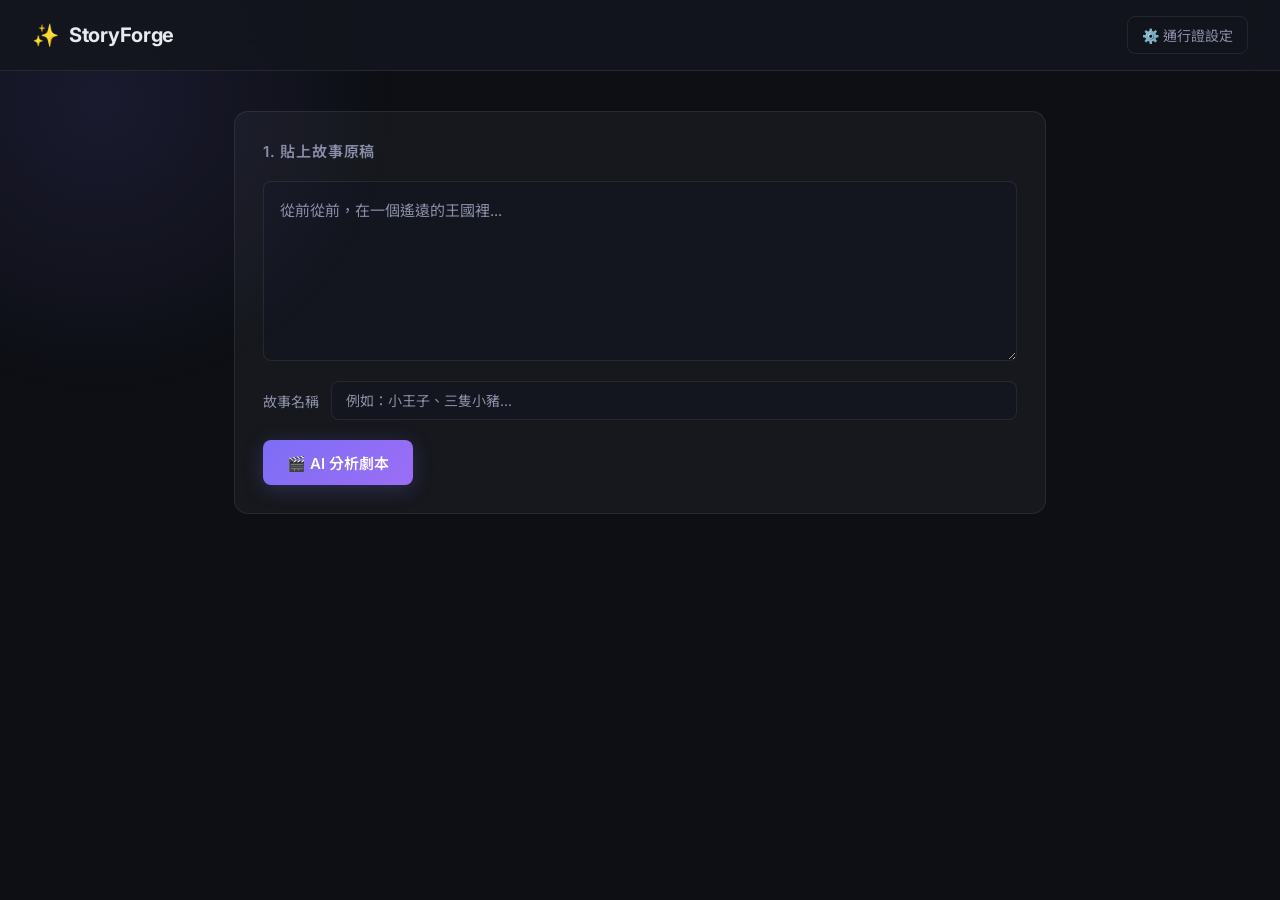
==== ui/index.html @ f6cf80be "feat: rewrite UI for scene-based pipeline with per-scene regen and final mix" ====
<!DOCTYPE html>
<html lang="zh-TW">
<head>
    <meta charset="UTF-8">
    <meta name="viewport" content="width=device-width, initial-scale=1.0">
    <title>StoryForge</title>
    <link href="https://fonts.googleapis.com/css2?family=Inter:wght@400;500;600;700&family=Noto+Sans+TC:wght@400;500;700&display=swap" rel="stylesheet">
    <link rel="stylesheet" href="style.css">
</head>
<body>
    <div class="app-container">
        <header class="glass-panel main-header">
            <div class="logo">
                <span class="logo-icon">✨</span>
                <h1>StoryForge</h1>
            </div>
            <div class="settings-btn" id="btnSettings">⚙️ 通行證設定</div>
        </header>

        <main class="main-content">
            <!-- Step 1: 貼上故事 -->
            <div class="card editor-card">
                <h2>1. 貼上故事原稿</h2>
                <textarea id="storyInput" placeholder="從前從前，在一個遙遠的王國裡..."></textarea>
                <div class="story-name-row">
                    <label for="storyNameInput">故事名稱</label>
                    <input type="text" id="storyNameInput" placeholder="例如：小王子、三隻小豬...">
                </div>
                <button class="primary-btn" id="btnBreakdown">
                    <span class="btn-text">🎬 AI 分析劇本</span>
                    <span class="btn-loader hidden">分析中...</span>
                </button>
            </div>

            <!-- Step 2: 場景編輯區 -->
            <div class="card scenes-card hidden" id="scenesSection">
                <div class="scenes-header">
                    <h2>2. 場景編輯區</h2>
                    <span class="story-name-badge" id="storyNameBadge"></span>
                </div>
                <div class="scenes-list" id="scenesList">
                    <!-- Scene cards injected here -->
                </div>
                <div class="final-actions">
                    <button class="primary-btn pulse" id="btnMixFinal">
                        <span class="btn-text">🔊 產出完整有聲書</span>
                        <span class="btn-loader hidden">合併中...</span>
                    </button>
                </div>
            </div>
        </main>
    </div>

    <!-- Settings Modal -->
    <div class="modal hidden" id="settingsModal">
        <div class="modal-content glass-panel">
            <h2>大腦通行證 (API Key)</h2>
            <p>請輸入您的 Gemini API 通行證，我們會幫您記住。</p>
            <input type="password" id="apiKeyInput" placeholder="AIzaSy...">
            <div class="modal-actions">
                <button class="secondary-btn" id="btnCloseSettings">取消</button>
                <button class="primary-btn" id="btnSaveSettings">儲存</button>
            </div>
        </div>
    </div>

    <!-- Loading Modal -->
    <div class="modal hidden" id="loadingModal">
        <div class="modal-content glass-panel loading-modal">
            <div class="spinner"></div>
            <h2 id="loadingText">AI 導演正在處理中...</h2>
            <p id="loadingSubtext">請稍候</p>
        </div>
    </div>

    <!-- Success Toast -->
    <div class="toast hidden" id="toast"></div>

    <script src="app.js"></script>
</body>
</html>
---- ui/style.css ----
*, *::before, *::after { box-sizing: border-box; margin: 0; padding: 0; }

:root {
    --bg: #0d0f14;
    --bg2: #13161e;
    --surface: rgba(255,255,255,0.04);
    --surface-hover: rgba(255,255,255,0.07);
    --border: rgba(255,255,255,0.08);
    --accent: #7c6ef5;
    --accent2: #a78bfa;
    --accent-glow: rgba(124,110,245,0.25);
    --text: #e8eaf0;
    --text-muted: #8b8fa8;
    --success: #34d399;
    --danger: #f87171;
    --radius: 14px;
    --radius-sm: 8px;
    --font: 'Inter', 'Noto Sans TC', sans-serif;
}

body {
    background: var(--bg);
    color: var(--text);
    font-family: var(--font);
    min-height: 100vh;
    overflow-x: hidden;
}

body::before {
    content: '';
    position: fixed;
    top: -200px; left: -200px;
    width: 600px; height: 600px;
    background: radial-gradient(circle, rgba(124,110,245,0.12) 0%, transparent 70%);
    pointer-events: none;
}

/* ── Layout ─────────────────────────────────────────────── */
.app-container { display: flex; flex-direction: column; min-height: 100vh; }

.main-header {
    display: flex;
    align-items: center;
    justify-content: space-between;
    padding: 16px 32px;
    position: sticky; top: 0; z-index: 100;
    backdrop-filter: blur(20px);
    border-bottom: 1px solid var(--border);
}

.logo { display: flex; align-items: center; gap: 10px; }
.logo-icon { font-size: 22px; }
.logo h1 { font-size: 20px; font-weight: 700; letter-spacing: -0.3px; }

.glass-panel {
    background: rgba(19,22,30,0.85);
    backdrop-filter: blur(20px);
}

.main-content {
    flex: 1;
    max-width: 860px;
    width: 100%;
    margin: 40px auto;
    padding: 0 24px 80px;
    display: flex;
    flex-direction: column;
    gap: 24px;
}

/* ── Cards ──────────────────────────────────────────────── */
.card {
    background: var(--surface);
    border: 1px solid var(--border);
    border-radius: var(--radius);
    padding: 28px;
}

.card h2 {
    font-size: 15px;
    font-weight: 600;
    color: var(--text-muted);
    text-transform: uppercase;
    letter-spacing: 0.8px;
    margin-bottom: 20px;
}

/* ── Story Input ─────────────────────────────────────────── */
#storyInput {
    width: 100%;
    min-height: 180px;
    background: var(--bg2);
    border: 1px solid var(--border);
    border-radius: var(--radius-sm);
    color: var(--text);
    font-family: var(--font);
    font-size: 15px;
    line-height: 1.7;
    padding: 16px;
    resize: vertical;
    transition: border-color 0.2s;
    margin-bottom: 16px;
}
#storyInput:focus { outline: none; border-color: var(--accent); }
#storyInput::placeholder { color: var(--text-muted); }

.story-name-row {
    display: flex;
    align-items: center;
    gap: 12px;
    margin-bottom: 20px;
}
.story-name-row label {
    font-size: 14px;
    color: var(--text-muted);
    white-space: nowrap;
}
#storyNameInput {
    flex: 1;
    background: var(--bg2);
    border: 1px solid var(--border);
    border-radius: var(--radius-sm);
    color: var(--text);
    font-family: var(--font);
    font-size: 14px;
    padding: 10px 14px;
    transition: border-color 0.2s;
}
#storyNameInput:focus { outline: none; border-color: var(--accent); }
#storyNameInput::placeholder { color: var(--text-muted); }

/* ── Buttons ─────────────────────────────────────────────── */
.primary-btn {
    background: linear-gradient(135deg, var(--accent), #9b6ef5);
    color: #fff;
    border: none;
    border-radius: var(--radius-sm);
    padding: 12px 24px;
    font-family: var(--font);
    font-size: 15px;
    font-weight: 600;
    cursor: pointer;
    transition: opacity 0.2s, transform 0.15s, box-shadow 0.2s;
    box-shadow: 0 4px 20px var(--accent-glow);
    display: inline-flex;
    align-items: center;
    gap: 8px;
}
.primary-btn:hover:not(:disabled) { opacity: 0.9; transform: translateY(-1px); }
.primary-btn:active:not(:disabled) { transform: translateY(0); }
.primary-btn:disabled { opacity: 0.5; cursor: not-allowed; }
.primary-btn.pulse { animation: pulse 2.5s infinite; }
@keyframes pulse { 0%,100%{box-shadow:0 4px 20px var(--accent-glow)}50%{box-shadow:0 4px 30px rgba(124,110,245,0.45)} }

.secondary-btn {
    background: transparent;
    color: var(--text-muted);
    border: 1px solid var(--border);
    border-radius: var(--radius-sm);
    padding: 10px 20px;
    font-family: var(--font);
    font-size: 14px;
    cursor: pointer;
    transition: background 0.2s, color 0.2s;
}
.secondary-btn:hover { background: var(--surface-hover); color: var(--text); }

.scene-regen-btn {
    background: transparent;
    color: var(--accent2);
    border: 1px solid rgba(124,110,245,0.3);
    border-radius: var(--radius-sm);
    padding: 7px 14px;
    font-family: var(--font);
    font-size: 13px;
    font-weight: 500;
    cursor: pointer;
    transition: background 0.2s, border-color 0.2s;
    display: inline-flex;
    align-items: center;
    gap: 6px;
}
.scene-regen-btn:hover:not(:disabled) { background: rgba(124,110,245,0.1); border-color: var(--accent); }
.scene-regen-btn:disabled { opacity: 0.4; cursor: not-allowed; }

.settings-btn {
    color: var(--text-muted);
    font-size: 14px;
    cursor: pointer;
    padding: 8px 14px;
    border-radius: var(--radius-sm);
    border: 1px solid var(--border);
    transition: background 0.2s, color 0.2s;
}
.settings-btn:hover { background: var(--surface-hover); color: var(--text); }

.btn-loader { color: var(--text-muted); font-style: italic; }

/* ── Scenes Section ──────────────────────────────────────── */
.scenes-header {
    display: flex;
    align-items: center;
    justify-content: space-between;
    margin-bottom: 20px;
}
.scenes-header h2 { margin-bottom: 0; }

.story-name-badge {
    background: rgba(124,110,245,0.15);
    color: var(--accent2);
    border: 1px solid rgba(124,110,245,0.3);
    border-radius: 20px;
    padding: 4px 12px;
    font-size: 13px;
    font-weight: 500;
}

.scenes-list { display: flex; flex-direction: column; gap: 16px; margin-bottom: 28px; }

/* ── Scene Card ──────────────────────────────────────────── */
.scene-card {
    background: var(--bg2);
    border: 1px solid var(--border);
    border-radius: var(--radius-sm);
    overflow: hidden;
    transition: border-color 0.2s;
}
.scene-card.has-audio { border-color: rgba(52,211,153,0.3); }
.scene-card.generating { border-color: rgba(124,110,245,0.4); }

.scene-header {
    display: flex;
    align-items: center;
    justify-content: space-between;
    padding: 14px 18px;
    border-bottom: 1px solid var(--border);
    cursor: pointer;
    transition: background 0.15s;
}
.scene-header:hover { background: var(--surface-hover); }

.scene-title-group { display: flex; align-items: center; gap: 10px; }
.scene-number {
    font-size: 11px;
    font-weight: 700;
    color: var(--accent2);
    background: rgba(124,110,245,0.15);
    border-radius: 4px;
    padding: 2px 7px;
    letter-spacing: 0.5px;
}
.scene-title {
    font-size: 15px;
    font-weight: 600;
    color: var(--text);
}
.scene-actions { display: flex; align-items: center; gap: 10px; }

.audio-status {
    font-size: 12px;
    display: flex;
    align-items: center;
    gap: 4px;
}
.audio-status.done { color: var(--success); }
.audio-status.pending { color: var(--text-muted); }
.audio-status.working { color: var(--accent2); }

.scene-body { padding: 16px 18px; }
.scene-body.collapsed { display: none; }

/* ── Script Lines inside scene ───────────────────────────── */
.script-line {
    display: grid;
    grid-template-columns: 90px 80px 1fr;
    gap: 8px;
    align-items: start;
    margin-bottom: 8px;
}
.script-line input, .script-line textarea {
    background: var(--surface);
    border: 1px solid var(--border);
    border-radius: 6px;
    color: var(--text);
    font-family: var(--font);
    font-size: 13px;
    padding: 7px 10px;
    width: 100%;
    transition: border-color 0.15s;
}
.script-line input:focus, .script-line textarea:focus { outline: none; border-color: var(--accent); }
.script-line textarea { min-height: 54px; resize: vertical; line-height: 1.5; }
.script-line input.role { font-weight: 600; color: var(--accent2); }
.script-line input.emotion { color: #fbbf24; font-size: 12px; }

/* ── Final actions ───────────────────────────────────────── */
.final-actions { text-align: center; }

/* ── Modal ───────────────────────────────────────────────── */
.modal {
    position: fixed; inset: 0;
    background: rgba(0,0,0,0.6);
    backdrop-filter: blur(6px);
    display: flex;
    align-items: center;
    justify-content: center;
    z-index: 1000;
}
.modal-content {
    border: 1px solid var(--border);
    border-radius: var(--radius);
    padding: 36px;
    width: 440px;
    max-width: 90vw;
}
.modal-content h2 { font-size: 18px; margin-bottom: 10px; }
.modal-content p { color: var(--text-muted); font-size: 14px; margin-bottom: 20px; line-height: 1.6; }
.modal-content input {
    width: 100%;
    background: var(--bg2);
    border: 1px solid var(--border);
    border-radius: var(--radius-sm);
    color: var(--text);
    font-family: var(--font);
    font-size: 14px;
    padding: 12px 14px;
    margin-bottom: 20px;
    transition: border-color 0.2s;
}
.modal-content input:focus { outline: none; border-color: var(--accent); }
.modal-actions { display: flex; gap: 10px; justify-content: flex-end; }

.loading-modal { text-align: center; }
.loading-modal h2 { margin: 20px 0 8px; font-size: 17px; }
.loading-modal p { color: var(--text-muted); font-size: 14px; }

/* ── Spinner ─────────────────────────────────────────────── */
.spinner {
    width: 44px; height: 44px;
    border: 3px solid var(--border);
    border-top-color: var(--accent);
    border-radius: 50%;
    animation: spin 0.8s linear infinite;
    margin: 0 auto;
}
@keyframes spin { to { transform: rotate(360deg); } }

/* ── Toast ───────────────────────────────────────────────── */
.toast {
    position: fixed;
    bottom: 32px; left: 50%; transform: translateX(-50%);
    background: #1e2230;
    border: 1px solid var(--border);
    border-radius: 10px;
    padding: 12px 24px;
    font-size: 14px;
    font-weight: 500;
    z-index: 2000;
    transition: opacity 0.3s, transform 0.3s;
    pointer-events: none;
}
.toast.success { border-color: rgba(52,211,153,0.4); color: var(--success); }
.toast.error { border-color: rgba(248,113,113,0.4); color: var(--danger); }

/* ── Utilities ───────────────────────────────────────────── */
.hidden { display: none !important; }
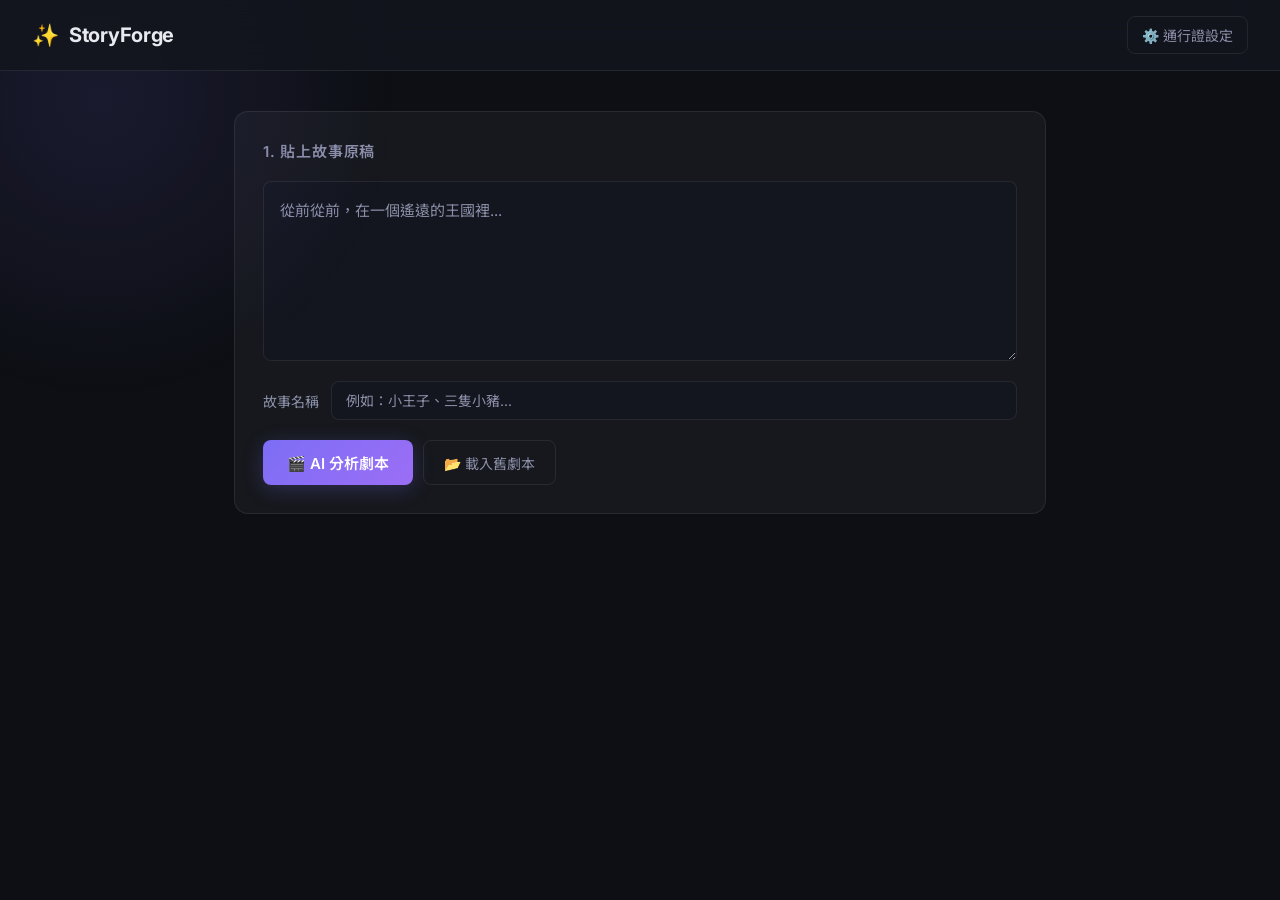
==== commit c901e0df: "feat: add support for configuring AI thinking levels and persisting screenplay data" ====
--- a/ui/index.html
+++ b/ui/index.html
@@ -26,10 +26,15 @@
                     <label for="storyNameInput">故事名稱</label>
                     <input type="text" id="storyNameInput" placeholder="例如：小王子、三隻小豬...">
                 </div>
-                <button class="primary-btn" id="btnBreakdown">
-                    <span class="btn-text">🎬 AI 分析劇本</span>
-                    <span class="btn-loader hidden">分析中...</span>
-                </button>
+                <div class="action-row" style="display: flex; gap: 10px; margin-top: 15px;">
+                    <button class="primary-btn" id="btnBreakdown">
+                        <span class="btn-text">🎬 AI 分析劇本</span>
+                        <span class="btn-loader hidden">分析中...</span>
+                    </button>
+                    <button class="secondary-btn" id="btnLoadScreenplay" title="若之前已分析過，可直接載入進度">
+                        <span class="btn-text">📂 載入舊劇本</span>
+                    </button>
+                </div>
             </div>
 
             <!-- Step 2: 場景編輯區 -->
@@ -57,7 +62,14 @@
             <h2>大腦通行證 (API Key)</h2>
             <p>請輸入您的 Gemini API 通行證，我們會幫您記住。</p>
             <input type="password" id="apiKeyInput" placeholder="AIzaSy...">
-            <div class="modal-actions">
+            <div style="margin-top: 15px;">
+                <label for="thinkingLevelSelect">思考深度 (Thinking Level)</label>
+                <select id="thinkingLevelSelect" style="width: 100%; padding: 8px; margin-top: 5px; border-radius: 4px; border: 1px solid #ccc; background: rgba(255, 255, 255, 0.9);">
+                    <option value="MEDIUM">MEDIUM (預設)</option>
+                    <option value="LOW">LOW (較快但較淺)</option>
+                </select>
+            </div>
+            <div class="modal-actions" style="margin-top: 20px;">
                 <button class="secondary-btn" id="btnCloseSettings">取消</button>
                 <button class="primary-btn" id="btnSaveSettings">儲存</button>
             </div>
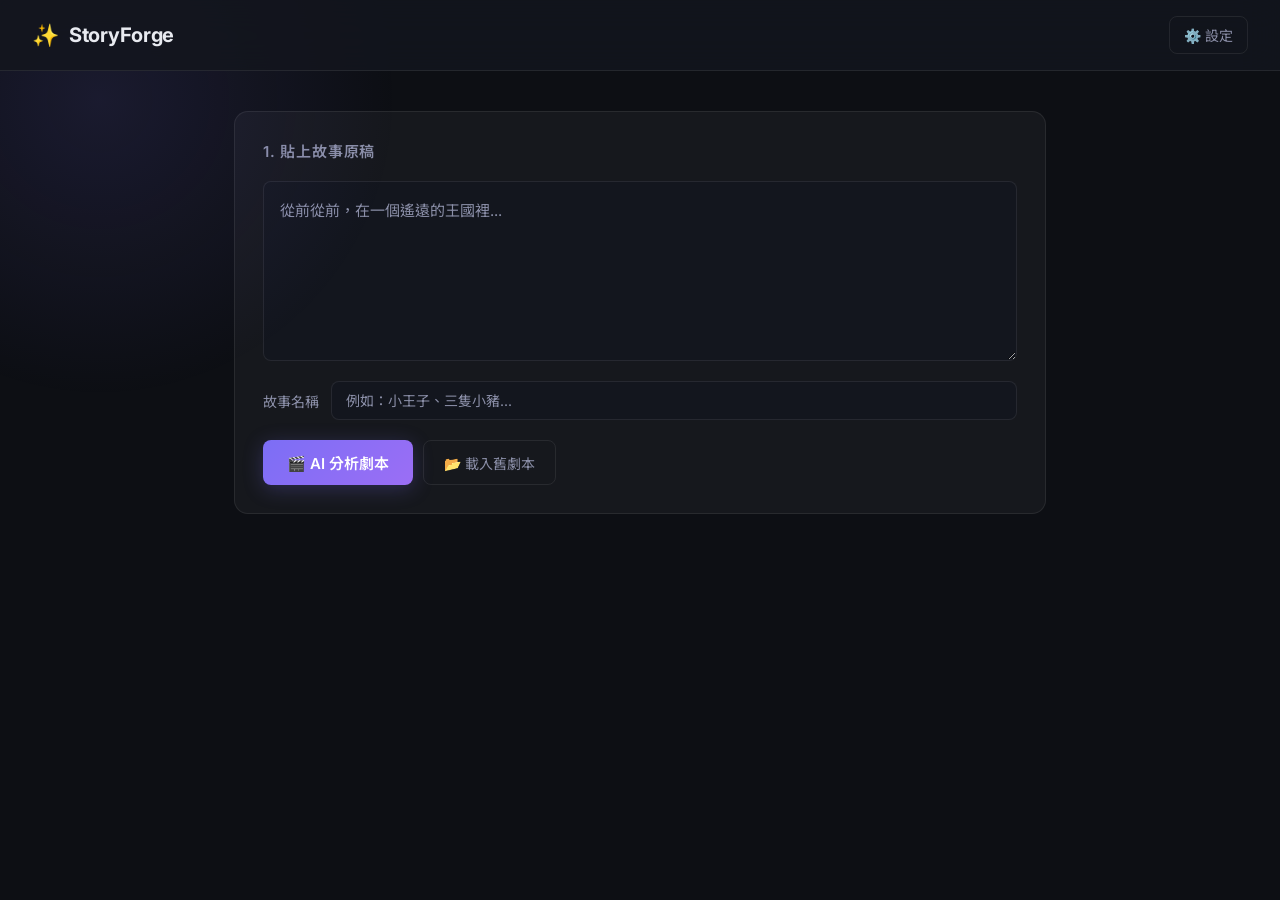
==== commit a8f88692: "feat: UX optimizations for audio playback and generation - Play single scene audio directly on the A" ====
--- a/ui/index.html
+++ b/ui/index.html
@@ -14,7 +14,7 @@
                 <span class="logo-icon">✨</span>
                 <h1>StoryForge</h1>
             </div>
-            <div class="settings-btn" id="btnSettings">⚙️ 通行證設定</div>
+            <div class="settings-btn" id="btnSettings">⚙️ 設定</div>
         </header>
 
         <main class="main-content">
@@ -33,6 +33,7 @@
                     </button>
                     <button class="secondary-btn" id="btnLoadScreenplay" title="若之前已分析過，可直接載入進度">
                         <span class="btn-text">📂 載入舊劇本</span>
+                        <span class="btn-loader hidden">讀取中...</span>
                     </button>
                 </div>
             </div>
@@ -56,10 +57,29 @@
         </main>
     </div>
 
+    <!-- Story Selector Modal -->
+    <div class="modal hidden" id="storySelectorModal">
+        <div class="modal-content glass-panel story-selector-modal">
+            <div class="story-selector-header">
+                <h2>📂 載入既有故事</h2>
+                <p>請點選要繼續製作的故事，或直接從電腦中瀏覽選取資料夾。</p>
+            </div>
+            <div class="story-list-container" id="storyListContainer">
+                <!-- Story items injected here -->
+            </div>
+            <div class="modal-actions story-selector-actions">
+                <button class="secondary-btn" id="btnBrowseFolder">
+                    <span>📁 從電腦資料夾瀏覽...</span>
+                </button>
+                <button class="secondary-btn" id="btnCloseStorySelector">關閉</button>
+            </div>
+        </div>
+    </div>
+
     <!-- Settings Modal -->
     <div class="modal hidden" id="settingsModal">
         <div class="modal-content glass-panel">
-            <h2>大腦通行證 (API Key)</h2>
+            <h2>一般設定</h2>
             <p>請輸入您的 Gemini API 通行證，我們會幫您記住。</p>
             <input type="password" id="apiKeyInput" placeholder="AIzaSy...">
             <div style="margin-top: 15px;">
@@ -67,6 +87,16 @@
                 <select id="thinkingLevelSelect" style="width: 100%; padding: 8px; margin-top: 5px; border-radius: 4px; border: 1px solid #ccc; background: rgba(255, 255, 255, 0.9);">
                     <option value="MEDIUM">MEDIUM (預設)</option>
                     <option value="LOW">LOW (較快但較淺)</option>
+                </select>
+            </div>
+            <div style="margin-top: 15px;">
+                <label for="pauseSecondsSelect">場景間隔停頓 (秒)</label>
+                <select id="pauseSecondsSelect" style="width: 100%; padding: 8px; margin-top: 5px; border-radius: 4px; border: 1px solid #ccc; background: rgba(255, 255, 255, 0.9);">
+                    <option value="1">1 秒 (預設)</option>
+                    <option value="2">2 秒</option>
+                    <option value="3">3 秒</option>
+                    <option value="4">4 秒</option>
+                    <option value="5">5 秒</option>
                 </select>
             </div>
             <div class="modal-actions" style="margin-top: 20px;">
--- a/ui/style.css
+++ b/ui/style.css
@@ -183,6 +183,20 @@
 .scene-regen-btn:hover:not(:disabled) { background: rgba(124,110,245,0.1); border-color: var(--accent); }
 .scene-regen-btn:disabled { opacity: 0.4; cursor: not-allowed; }
 
+.scene-play-btn {
+    background: transparent;
+    color: var(--accent2);
+    border: 1px solid rgba(124,110,245,0.3);
+    border-radius: var(--radius-sm);
+    padding: 7px 10px;
+    font-size: 13px;
+    cursor: pointer;
+    transition: background 0.2s, border-color 0.2s;
+    margin-right: 6px;
+}
+.scene-play-btn:hover:not(:disabled) { background: rgba(124,110,245,0.1); border-color: var(--accent); }
+
+
 .settings-btn {
     color: var(--text-muted);
     font-size: 14px;
@@ -293,6 +307,41 @@
 .script-line input.role { font-weight: 600; color: var(--accent2); }
 .script-line input.emotion { color: #fbbf24; font-size: 12px; }
 
+/* ── SFX Prompt Row ──────────────────────────────────────── */
+.sfx-row {
+    margin-bottom: 12px;
+    padding: 10px 12px;
+    background: rgba(52, 211, 153, 0.05);
+    border: 1px solid rgba(52, 211, 153, 0.2);
+    border-radius: 8px;
+}
+.sfx-label {
+    display: block;
+    font-size: 11px;
+    font-weight: 600;
+    color: rgba(52, 211, 153, 0.8);
+    letter-spacing: 0.03em;
+    margin-bottom: 6px;
+}
+.sfx-prompt-input {
+    width: 100%;
+    background: var(--surface);
+    border: 1px solid var(--border);
+    border-radius: 6px;
+    color: var(--text);
+    font-family: var(--font);
+    font-size: 12px;
+    padding: 7px 10px;
+    resize: vertical;
+    line-height: 1.5;
+    transition: border-color 0.15s;
+    box-sizing: border-box;
+    opacity: 0.85;
+}
+.sfx-prompt-input:focus { outline: none; border-color: rgba(52, 211, 153, 0.6); opacity: 1; }
+.sfx-prompt-input::placeholder { color: rgba(255,255,255,0.25); font-style: italic; }
+
+
 /* ── Final actions ───────────────────────────────────────── */
 .final-actions { text-align: center; }
 
@@ -361,6 +410,148 @@
 }
 .toast.success { border-color: rgba(52,211,153,0.4); color: var(--success); }
 .toast.error { border-color: rgba(248,113,113,0.4); color: var(--danger); }
+.toast.interactive {
+    pointer-events: auto;
+    display: inline-flex;
+    align-items: center;
+    gap: 12px;
+}
+.toast-copy-btn, .copy-err-btn {
+    background: rgba(248, 113, 113, 0.15);
+    border: 1px solid rgba(248, 113, 113, 0.4);
+    color: #fca5a5;
+    padding: 3px 8px;
+    border-radius: 4px;
+    cursor: pointer;
+    font-size: 12px;
+    white-space: nowrap;
+    transition: all 0.2s;
+}
+.toast-copy-btn:hover, .copy-err-btn:hover {
+    background: rgba(248, 113, 113, 0.3);
+    color: #fff;
+}
+
+/* AI Suggestions */
+.safe-line-btn {
+    margin-top: 8px;
+    background: rgba(139, 92, 246, 0.15);
+    border: 1px solid rgba(139, 92, 246, 0.4);
+    color: #c4b5fd;
+    padding: 6px 12px;
+    border-radius: 4px;
+    cursor: pointer;
+    font-size: 13px;
+    transition: all 0.2s;
+}
+.safe-line-btn:hover:not(:disabled) {
+    background: rgba(139, 92, 246, 0.25);
+    color: #ddd6fe;
+}
+.safe-line-btn:disabled {
+    opacity: 0.6;
+    cursor: not-allowed;
+}
+.suggestions-container {
+    margin-top: 10px;
+    display: flex;
+    flex-direction: column;
+    gap: 6px;
+    text-align: left;
+}
+.suggestion-item {
+    background: rgba(255, 255, 255, 0.05);
+    border: 1px solid rgba(255, 255, 255, 0.1);
+    padding: 8px 10px;
+    border-radius: 4px;
+    cursor: pointer;
+    font-size: 13px;
+    color: #e2e8f0;
+    transition: background 0.2s;
+}
+.suggestion-item:hover {
+    background: rgba(255, 255, 255, 0.1);
+    border-color: rgba(139, 92, 246, 0.4);
+}
+
+/* ── Story Selector Modal ─────────────────────────────────── */
+.story-selector-modal {
+    width: 540px;
+    max-height: 85vh;
+    display: flex;
+    flex-direction: column;
+}
+.story-selector-header h2 {
+    font-size: 18px;
+    margin-bottom: 6px;
+}
+.story-selector-header p {
+    margin-bottom: 16px;
+    font-size: 13px;
+    color: var(--text-muted);
+}
+.story-list-container {
+    display: flex;
+    flex-direction: column;
+    gap: 8px;
+    max-height: 320px;
+    overflow-y: auto;
+    margin-bottom: 20px;
+    padding-right: 4px;
+}
+.story-item {
+    background: var(--bg2);
+    border: 1px solid var(--border);
+    border-radius: var(--radius-sm);
+    padding: 12px 16px;
+    cursor: pointer;
+    transition: all 0.2s ease;
+    display: flex;
+    justify-content: space-between;
+    align-items: center;
+}
+.story-item:hover {
+    background: var(--surface-hover);
+    border-color: var(--accent);
+    transform: translateY(-1px);
+}
+.story-item-info {
+    display: flex;
+    flex-direction: column;
+    gap: 4px;
+}
+.story-item-title {
+    font-size: 15px;
+    font-weight: 600;
+    color: var(--text);
+}
+.story-item-meta {
+    font-size: 12px;
+    color: var(--text-muted);
+    display: flex;
+    gap: 10px;
+    align-items: center;
+}
+.story-item-badge {
+    background: rgba(124, 110, 245, 0.15);
+    color: var(--accent2);
+    padding: 2px 6px;
+    border-radius: 4px;
+    font-size: 11px;
+}
+.story-empty-hint {
+    text-align: center;
+    color: var(--text-muted);
+    padding: 24px;
+    font-size: 14px;
+    border: 1px dashed var(--border);
+    border-radius: var(--radius-sm);
+    line-height: 1.6;
+}
+.story-selector-actions {
+    justify-content: space-between;
+}
 
 /* ── Utilities ───────────────────────────────────────────── */
 .hidden { display: none !important; }
+
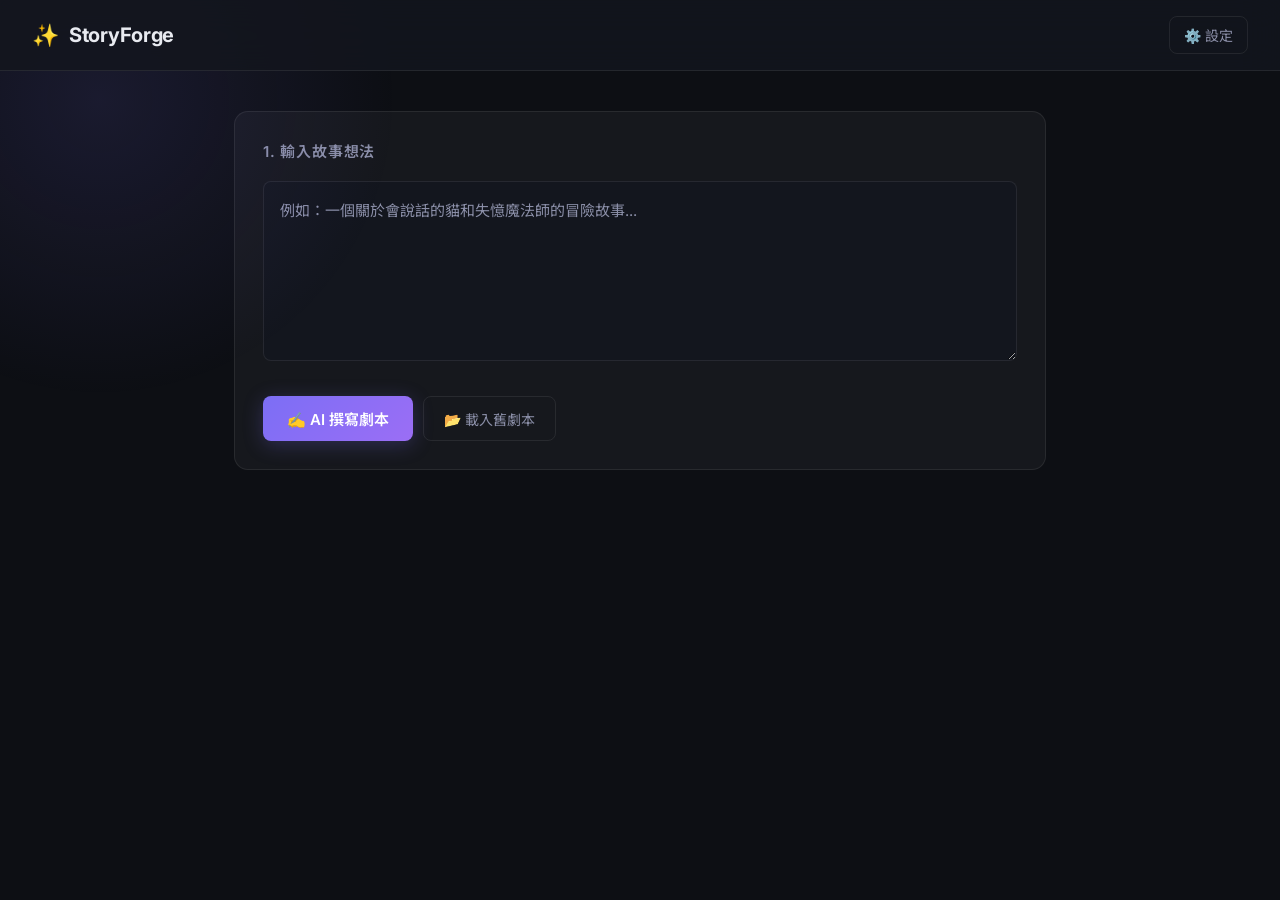
==== commit 76b7db3c: "fix: resolve ui and logic bugs across editor - fix(ui): add `min-height: 0` to `.scroll-area` to pre" ====
--- a/ui/index.html
+++ b/ui/index.html
@@ -17,19 +17,20 @@
             <div class="settings-btn" id="btnSettings">⚙️ 設定</div>
         </header>
 
-        <main class="main-content">
-            <!-- Step 1: 貼上故事 -->
-            <div class="card editor-card">
-                <h2>1. 貼上故事原稿</h2>
-                <textarea id="storyInput" placeholder="從前從前，在一個遙遠的王國裡..."></textarea>
-                <div class="story-name-row">
+        <div class="scroll-area" id="mainScrollArea">
+            <main class="main-content">
+                <!-- Step 1: 貼上故事想法 -->
+            <div class="card editor-card" id="step1Section">
+                <h2>1. 輸入故事想法</h2>
+                <textarea id="storyInput" placeholder="例如：一個關於會說話的貓和失憶魔法師的冒險故事..."></textarea>
+                <div class="story-name-row" style="display: none;">
                     <label for="storyNameInput">故事名稱</label>
-                    <input type="text" id="storyNameInput" placeholder="例如：小王子、三隻小豬...">
+                    <input type="text" id="storyNameInput" placeholder="AI 將自動產生，或手動輸入">
                 </div>
                 <div class="action-row" style="display: flex; gap: 10px; margin-top: 15px;">
-                    <button class="primary-btn" id="btnBreakdown">
-                        <span class="btn-text">🎬 AI 分析劇本</span>
-                        <span class="btn-loader hidden">分析中...</span>
+                    <button class="primary-btn" id="btnExpandStory">
+                        <span class="btn-text">✍️ AI 撰寫劇本</span>
+                        <span class="btn-loader hidden">撰寫中...</span>
                     </button>
                     <button class="secondary-btn" id="btnLoadScreenplay" title="若之前已分析過，可直接載入進度">
                         <span class="btn-text">📂 載入舊劇本</span>
@@ -38,10 +39,56 @@
                 </div>
             </div>
 
-            <!-- Step 2: 場景編輯區 -->
+            <!-- Step 2: 故事劇本編輯區 (Story Script) -->
+            <div class="card hidden" id="storyScriptSection">
+                <div class="scenes-header">
+                    <h2>2. 故事劇本確認</h2>
+                    <span class="story-name-badge" id="storyScriptTitleBadge"></span>
+                </div>
+                
+                <div style="margin-top: 15px;">
+                    <div class="textarea-header" style="display: flex; justify-content: space-between; align-items: center; margin-bottom: 5px;">
+                        <label style="font-weight: bold;">故事內容</label>
+                        <button class="scene-regen-btn btn-zoom" data-target="storyScriptText" data-title="故事內容" title="全螢幕編輯">🔍 放大</button>
+                    </div>
+                    <textarea id="storyScriptText" class="editor-textarea" style="min-height: 200px; margin-bottom: 15px;"></textarea>
+                    
+                    <div class="textarea-header" style="display: flex; justify-content: space-between; align-items: center; margin-bottom: 5px;">
+                        <label style="font-weight: bold;">角色設定</label>
+                        <button class="scene-regen-btn" id="btnAddCharacter" title="新增角色">➕ 新增角色</button>
+                    </div>
+                    <div id="charactersContainer" style="display: flex; flex-direction: column; gap: 10px; margin-bottom: 15px;"></div>
+                    
+                    <div class="textarea-header" style="display: flex; justify-content: space-between; align-items: center; margin-bottom: 5px;">
+                        <label style="font-weight: bold;">世界觀規則</label>
+                        <button class="scene-regen-btn btn-zoom" data-target="storyScriptWorldview" data-title="世界觀規則" title="全螢幕編輯">🔍 放大</button>
+                    </div>
+                    <textarea id="storyScriptWorldview" class="editor-textarea" style="min-height: 80px; margin-bottom: 15px;"></textarea>
+                </div>
+
+                <div class="tweak-row" style="display: flex; gap: 10px; margin-bottom: 20px; align-items: center; background: rgba(0,0,0,0.05); padding: 10px; border-radius: 8px;">
+                    <input type="text" id="tweakInput" placeholder="例如：讓結局更感人、加入一個反派角色..." style="flex: 1; padding: 8px; border: 1px solid var(--border-color); border-radius: 4px;">
+                    <button class="secondary-btn" id="btnTweakStory">
+                        <span class="btn-text">✨ 讓 AI 重寫</span>
+                        <span class="btn-loader hidden">重寫中...</span>
+                    </button>
+                    <button class="secondary-btn" id="btnUndoTweak" title="復原至上一個版本" disabled>
+                        <span>↩️ 復原</span>
+                    </button>
+                </div>
+
+                <div class="final-actions" style="border-top: 1px solid var(--border-color); padding-top: 15px;">
+                    <button class="primary-btn pulse" id="btnBreakdown">
+                        <span class="btn-text">🎬 確認劇本，產生廣播劇</span>
+                        <span class="btn-loader hidden">分析中...</span>
+                    </button>
+                </div>
+            </div>
+
+            <!-- Step 3: 場景編輯區 -->
             <div class="card scenes-card hidden" id="scenesSection">
                 <div class="scenes-header">
-                    <h2>2. 場景編輯區</h2>
+                    <h2>3. 廣播劇本編輯區</h2>
                     <span class="story-name-badge" id="storyNameBadge"></span>
                 </div>
                 <div class="scenes-list" id="scenesList">
@@ -55,6 +102,7 @@
                 </div>
             </div>
         </main>
+        </div>
     </div>
 
     <!-- Story Selector Modal -->
@@ -115,6 +163,18 @@
         </div>
     </div>
 
+    <!-- Zoom Modal -->
+    <div class="modal hidden" id="zoomModal">
+        <div class="modal-content glass-panel" style="width: 800px; max-width: 95vw; height: 80vh; display: flex; flex-direction: column;">
+            <h2 id="zoomModalTitle">編輯</h2>
+            <textarea id="zoomModalTextarea" class="editor-textarea" style="flex: 1; margin-bottom: 20px; resize: none;"></textarea>
+            <div class="modal-actions">
+                <button class="secondary-btn" id="btnCloseZoom">取消</button>
+                <button class="primary-btn" id="btnSaveZoom">確認更改</button>
+            </div>
+        </div>
+    </div>
+
     <!-- Success Toast -->
     <div class="toast hidden" id="toast"></div>
 
--- a/ui/style.css
+++ b/ui/style.css
@@ -22,8 +22,8 @@
     background: var(--bg);
     color: var(--text);
     font-family: var(--font);
-    min-height: 100vh;
-    overflow-x: hidden;
+    height: 100vh;
+    overflow: hidden;
 }
 
 body::before {
@@ -36,14 +36,15 @@
 }
 
 /* ── Layout ─────────────────────────────────────────────── */
-.app-container { display: flex; flex-direction: column; min-height: 100vh; }
+.app-container { display: flex; flex-direction: column; height: 100vh; }
 
 .main-header {
     display: flex;
     align-items: center;
     justify-content: space-between;
     padding: 16px 32px;
-    position: sticky; top: 0; z-index: 100;
+    flex-shrink: 0;
+    z-index: 100;
     backdrop-filter: blur(20px);
     border-bottom: 1px solid var(--border);
 }
@@ -55,6 +56,13 @@
 .glass-panel {
     background: rgba(19,22,30,0.85);
     backdrop-filter: blur(20px);
+}
+
+.scroll-area {
+    flex: 1;
+    overflow-y: auto;
+    scroll-behavior: smooth;
+    min-height: 0;
 }
 
 .main-content {
@@ -128,6 +136,62 @@
 }
 #storyNameInput:focus { outline: none; border-color: var(--accent); }
 #storyNameInput::placeholder { color: var(--text-muted); }
+
+/* ── Editor Textarea & Character Cards ──────────────────── */
+.editor-textarea {
+    width: 100%;
+    background: var(--bg2);
+    border: 1px solid var(--border);
+    border-radius: var(--radius-sm);
+    color: var(--text);
+    font-family: var(--font);
+    font-size: 15px;
+    line-height: 1.6;
+    padding: 12px;
+    resize: vertical;
+    transition: border-color 0.2s;
+}
+.editor-textarea:focus { outline: none; border-color: var(--accent); }
+
+.character-card {
+    background: var(--surface);
+    border: 1px solid var(--border);
+    border-radius: var(--radius-sm);
+    padding: 12px 16px;
+    display: flex;
+    flex-direction: column;
+    gap: 10px;
+    position: relative;
+}
+.character-card .card-header {
+    display: flex;
+    justify-content: space-between;
+    align-items: center;
+}
+.character-card input, .character-card textarea {
+    background: var(--bg2);
+    border: 1px solid var(--border);
+    border-radius: 6px;
+    color: var(--text);
+    font-size: 14px;
+    padding: 8px 10px;
+    width: 100%;
+}
+.character-card input:focus, .character-card textarea:focus { border-color: var(--accent); outline: none; }
+.character-card textarea { min-height: 60px; resize: vertical; }
+.character-card .row { display: flex; gap: 10px; align-items: center; }
+.character-card .col { flex: 1; }
+.btn-delete-char {
+    background: transparent;
+    color: var(--danger);
+    border: 1px solid rgba(248,113,113,0.3);
+    border-radius: 4px;
+    padding: 4px 8px;
+    cursor: pointer;
+    font-size: 12px;
+    transition: background 0.2s;
+}
+.btn-delete-char:hover { background: rgba(248,113,113,0.15); }
 
 /* ── Buttons ─────────────────────────────────────────────── */
 .primary-btn {
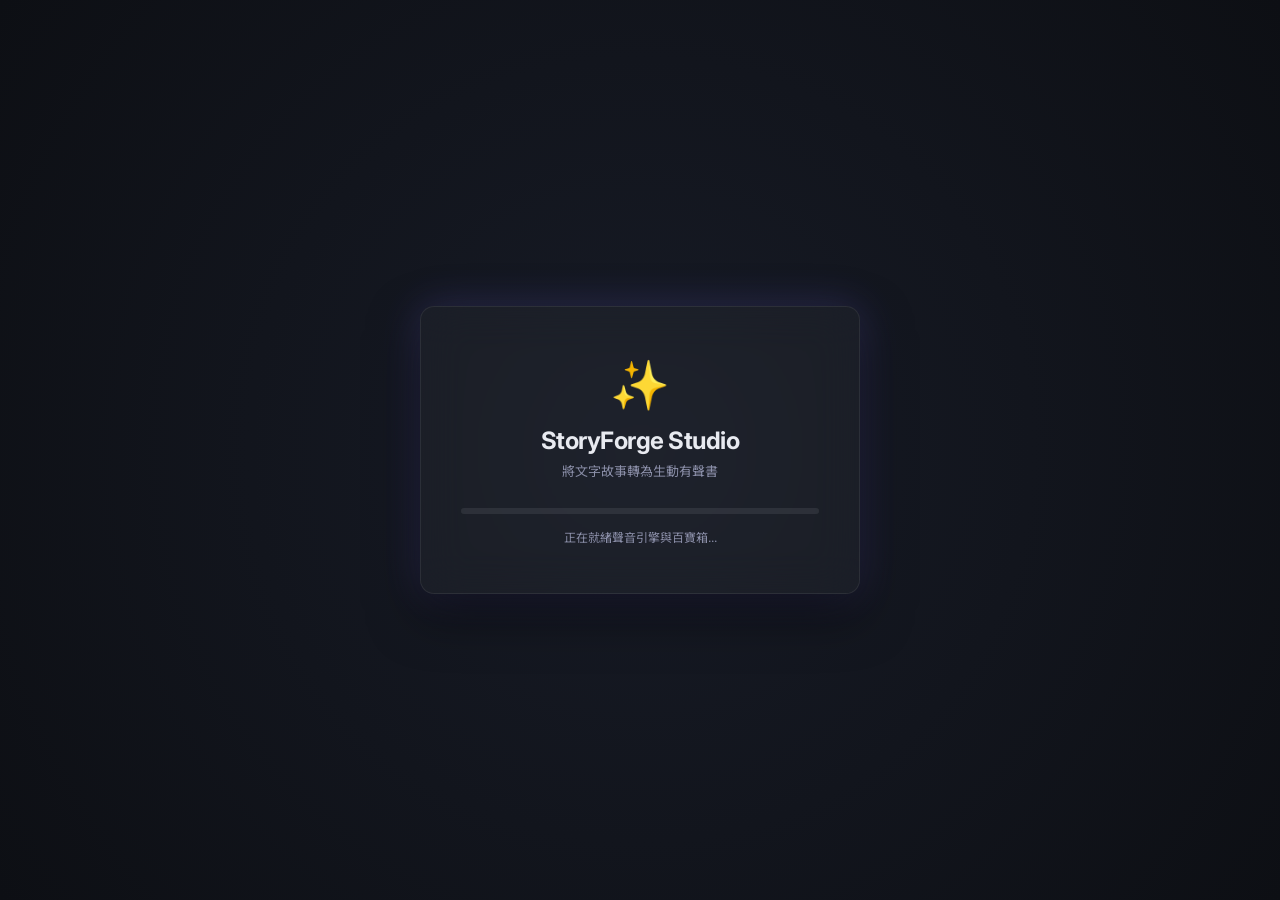
==== commit 5fb24f34: "feat(ui): 實作應用程式啟動初始化動畫與載入狀態呈現 (Splash Screen) (#13)" ====
--- a/ui/index.html
+++ b/ui/index.html
@@ -8,6 +8,19 @@
     <link rel="stylesheet" href="style.css">
 </head>
 <body>
+    <!-- App Startup Splash Screen -->
+    <div id="splashScreen" class="splash-screen">
+        <div class="splash-content glass-panel">
+            <div class="splash-logo">✨</div>
+            <h1 class="splash-title">StoryForge Studio</h1>
+            <p class="splash-subtitle">將文字故事轉為生動有聲書</p>
+            <div class="splash-progress-track">
+                <div id="splashProgressBar" class="splash-progress-bar"></div>
+            </div>
+            <p id="splashStatus" class="splash-status">正在就緒聲音引擎與百寶箱...</p>
+        </div>
+    </div>
+
     <div class="app-container">
         <header class="glass-panel main-header">
             <div class="logo">
@@ -128,7 +141,11 @@
     <div class="modal hidden" id="settingsModal">
         <div class="modal-content glass-panel">
             <h2>一般設定</h2>
-            <p>請輸入您的 Gemini API 通行證，我們會幫您記住。</p>
+            <p>請輸入您的 Gemini API 通行證，我們會幫您記住。<br>
+               <span style="font-size: 12px; color: var(--text-muted);">
+                   (點擊 <a href="https://aistudio.google.com/" target="_blank" style="color: var(--primary-color);">Google AI Studio</a> 領取免費通行證)
+               </span>
+            </p>
             <input type="password" id="apiKeyInput" placeholder="AIzaSy...">
             <div style="margin-top: 15px;">
                 <label for="thinkingLevelSelect">思考深度 (Thinking Level)</label>
--- a/ui/style.css
+++ b/ui/style.css
@@ -616,6 +616,88 @@
     justify-content: space-between;
 }
 
+/* ── Splash Screen ───────────────────────────────────────── */
+.splash-screen {
+    position: fixed;
+    inset: 0;
+    z-index: 99999;
+    background: radial-gradient(circle at center, #171b26 0%, #0d0f14 100%);
+    display: flex;
+    align-items: center;
+    justify-content: center;
+    transition: opacity 0.5s cubic-bezier(0.4, 0, 0.2, 1);
+}
+
+.splash-screen.fade-out {
+    opacity: 0;
+    pointer-events: none;
+}
+
+.splash-content {
+    display: flex;
+    flex-direction: column;
+    align-items: center;
+    text-align: center;
+    padding: 48px 40px;
+    max-width: 440px;
+    width: 90%;
+    border-radius: var(--radius);
+    background: rgba(255, 255, 255, 0.03);
+    border: 1px solid rgba(255, 255, 255, 0.08);
+    backdrop-filter: blur(20px);
+    box-shadow: 0 20px 50px rgba(0, 0, 0, 0.5), 0 0 40px var(--accent-glow);
+}
+
+.splash-logo {
+    font-size: 48px;
+    margin-bottom: 12px;
+    animation: splashPulse 2s infinite ease-in-out;
+}
+
+@keyframes splashPulse {
+    0%, 100% { transform: scale(1); filter: drop-shadow(0 0 12px var(--accent-glow)); }
+    50% { transform: scale(1.1); filter: drop-shadow(0 0 24px var(--accent)); }
+}
+
+.splash-title {
+    font-size: 24px;
+    font-weight: 700;
+    color: var(--text);
+    margin-bottom: 6px;
+    letter-spacing: -0.5px;
+}
+
+.splash-subtitle {
+    font-size: 13px;
+    color: var(--text-muted);
+    margin-bottom: 28px;
+}
+
+.splash-progress-track {
+    width: 100%;
+    height: 6px;
+    background: rgba(255, 255, 255, 0.08);
+    border-radius: 999px;
+    overflow: hidden;
+    position: relative;
+    margin-bottom: 14px;
+}
+
+.splash-progress-bar {
+    width: 0%;
+    height: 100%;
+    background: linear-gradient(90deg, var(--accent) 0%, var(--accent2) 100%);
+    border-radius: 999px;
+    transition: width 0.35s ease-out;
+    box-shadow: 0 0 12px var(--accent);
+}
+
+.splash-status {
+    font-size: 12px;
+    color: var(--text-muted);
+    transition: opacity 0.2s ease;
+}
+
 /* ── Utilities ───────────────────────────────────────────── */
 .hidden { display: none !important; }
 
